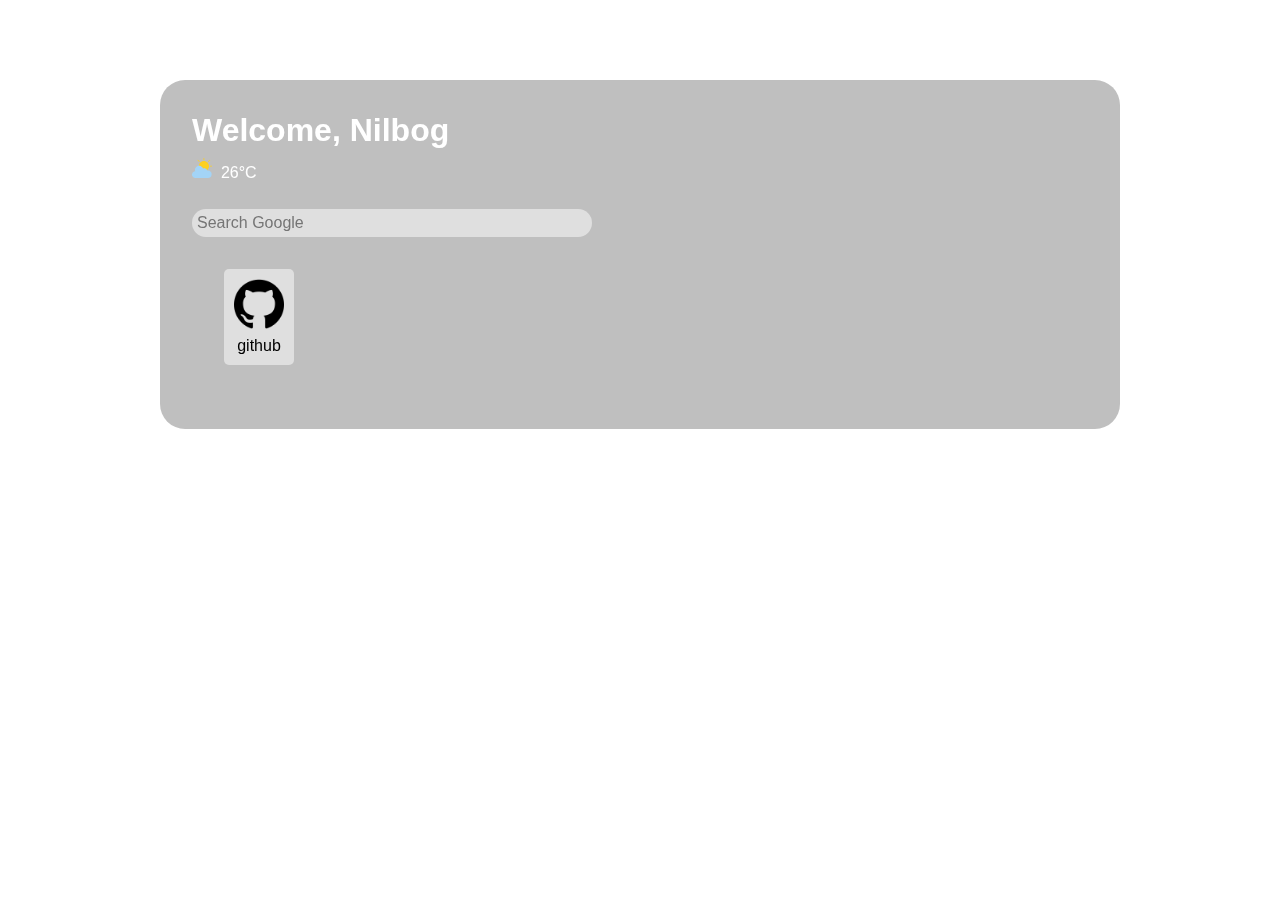
==== index.html @ c76b1d04 "First prototype checkpoint 1" ====
<!DOCTYPE html>
<html>
    <head>
        <title>Nilbog's Server</title>
        <meta charset=UTF-8>
        <meta name="viewport" content="width=device-width, initial-scale=1.0">
        <link rel="stylesheet" href="css/style.css">
    </head>
    <body>
        <main>
            <div class="container">
                <div class="quicklaunch">
                    <!-- make this like the header. add date and time to the other side -->
                    <h1>Welcome, Nilbog</h1>
                    <div id="statusbar">
                        <div class="module"><img src="img/cloudy.png" alt=""> <a>26&deg;C</a></div>
                    </div>
                    <form action="https://www.google.com/search" method="get">
                        <input id="searchbar" type="search" name="q" placeholder="Search Google" autocomplete="off" autocorrect="off" spellcheck="false">
                    </form>
                    <div id="bookmarks">
                        <a href="http://github.com/"><img src="/img/bookmarks/github.png" alt=""><p>github</p></a>
                    </div>
                </div>
                
            </div>
        </main>
        <footer></footer>
    </body>
</html>
---- css/style.css ----
:root {
    --primary-color: var(--dark-mode);
    --secondary-color: var(--light-mode);
    --primary-font: var(--dark-mode-text);
    --secondary-font: var(--light-mode-text);
    --dark-mode: rgb(0, 0, 0, 0.25);
    --light-mode: rgb(255, 255, 255, 0.5);
    --dark-mode-text: white;
    --light-mode-text: black;
}

/* Styles */

body {
    font-family: Arial, Helvetica, sans-serif;
    background-image: url(/img/wallpaper.jpg);
    background-size: cover;
    background-position: center;
    height: 100vh;
}

.container {
    max-width: 75%;
    margin: auto;
    padding: 5em;
    display: flex;
    flex-direction: column;
}
    
.quicklaunch {
    background-color: var(--primary-color);
    backdrop-filter: blur(10px);
    color: var(--primary-font);
    padding: 1em;
    border-radius: 25px;
    font-size: 2em;
    #statusbar {
        height: 50px;
        display: block;
        img {
            height: 20px;
        }
        a {
            font-size: 0.5em;
        }
    }
    #bookmarks {
        padding: 1em;
        display: flex;
        justify-content: space-between;
        a {
            background-color: var(--secondary-color);
            padding: 10px;
            display: inline-block;
            border-radius: 5px;
            text-align: center;
            text-decoration: none;
            p {
                margin: 0;
                font-size: 0.5em;
                color: var(--light-mode-text);
            }
            img {
                width: 50px;
                height: 50px;
            }
        }
        
    }
}



/* Modules */

#searchbar {
    width: 400px;
    background-color: var(--secondary-color);
    padding: 5px;
    border-radius: 20px;
    font-size: 0.5em;
    border: none;
    outline: none;
}

/* Reset */

body, h1, h2, h3, h4, h5, h6 {
    margin: 0;
    font-size: 1em;
}
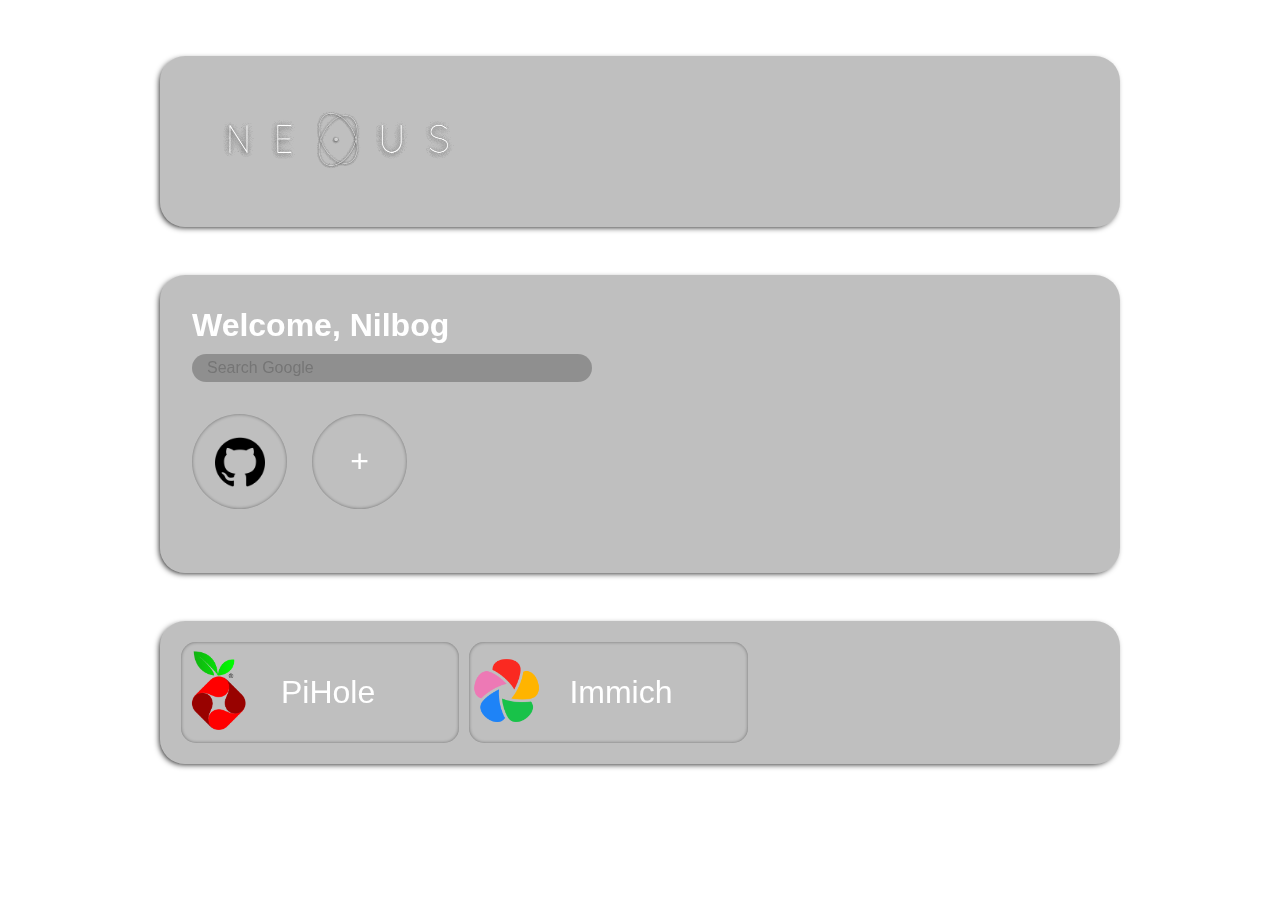
==== commit 704f4908: "Stylesheet progression" ====
--- a/index.html
+++ b/index.html
@@ -5,24 +5,40 @@
         <meta charset=UTF-8>
         <meta name="viewport" content="width=device-width, initial-scale=1.0">
         <link rel="stylesheet" href="css/style.css">
+        <script src="/js/bookmarks.js"></script>
     </head>
-    <body>
+    <body> 
         <main>
+            <header class="acrylic">
+                <div id="logo">
+                    <img src="img/logo.gif" alt="">
+                </div>
+                <div id="profile">
+                    <img src="img/profile.png" alt="">
+                </div>
+            </header>
             <div class="container">
-                <div class="quicklaunch">
+                <div id="quicklaunch" class="acrylic">
                     <!-- make this like the header. add date and time to the other side -->
                     <h1>Welcome, Nilbog</h1>
-                    <div id="statusbar">
-                        <div class="module"><img src="img/cloudy.png" alt=""> <a>26&deg;C</a></div>
-                    </div>
                     <form action="https://www.google.com/search" method="get">
                         <input id="searchbar" type="search" name="q" placeholder="Search Google" autocomplete="off" autocorrect="off" spellcheck="false">
                     </form>
                     <div id="bookmarks">
-                        <a href="http://github.com/"><img src="/img/bookmarks/github.png" alt=""><p>github</p></a>
+                        <a href="http://github.com/"><img src="/img/bookmarks/github.png" alt=""></a>
+                        <a id="addBookmark" onclick="addBookmark">+</a>
                     </div>
                 </div>
-                
+                <div id="apptray" class="acrylic">
+                    <a href="">
+                        <div><img src="img/icons/pihole.png" alt=""></div>
+                        <p>PiHole</p>
+                    </a>
+                    <a href="">
+                        <div><img src="img/icons/immich.png" alt=""></div>
+                        <p>Immich</p>
+                    </a>
+                </div>
             </div>
         </main>
         <footer></footer>
--- a/css/style.css
+++ b/css/style.css
@@ -19,64 +19,120 @@
     height: 100vh;
 }
 
-.container {
+header {
+    display: flex;
+    justify-content: space-between;
+    z-index: 1;
+    flex: 1;
+    #logo {
+        img {
+            padding: 35px;
+            width: 250px;
+            display: inline-block;
+        }
+    }
+    #profile img {
+        margin: 35px;
+        width: 50px;
+        border-radius: 25px;
+        
+    }
+}
+
+main {
     max-width: 75%;
     margin: auto;
-    padding: 5em;
+    padding: 2.5em ;
+}
+
+.container {
     display: flex;
     flex-direction: column;
+    align-items: stretch;
 }
     
-.quicklaunch {
+/* Default styles */
+
+.acrylic {
     background-color: var(--primary-color);
-    backdrop-filter: blur(10px);
+    backdrop-filter: blur(15px);
     color: var(--primary-font);
     padding: 1em;
     border-radius: 25px;
+    margin-block: 1em;
+    box-shadow: -2px 2px 6px -2px black;
+}
+
+/* Modules */
+
+#quicklaunch {
     font-size: 2em;
-    #statusbar {
-        height: 50px;
-        display: block;
-        img {
-            height: 20px;
-        }
+    #bookmarks {
+        padding-block: 1em;
+        display: flex;
+        gap: 25px;
+        flex-wrap: wrap;
         a {
-            font-size: 0.5em;
-        }
-    }
-    #bookmarks {
-        padding: 1em;
-        display: flex;
-        justify-content: space-between;
-        a {
-            background-color: var(--secondary-color);
             padding: 10px;
-            display: inline-block;
-            border-radius: 5px;
-            text-align: center;
+            border-radius: 50px;
             text-decoration: none;
+            width: 75px;
+            height: 75px;
+            display: flex;
+            flex-direction: column;
+            justify-content: center;
+            box-shadow: inset 0 0 5px -2px black;
+            transition: box-shadow 500ms;
+            align-items: center; 
             p {
                 margin: 0;
                 font-size: 0.5em;
                 color: var(--light-mode-text);
+                padding-top: 10px;
             }
             img {
                 width: 50px;
                 height: 50px;
             }
+        } a:hover {
+            box-shadow: inset 0 0 10px 0px black;
+        }
+        #addBookmark:hover {
+            cursor: pointer;
         }
         
     }
 }
 
-
-
-/* Modules */
+#apptray {
+    display: flex;
+    a {
+        display: flex;
+        align-items: center;
+        text-decoration: none;
+        color: var(--dark-mode-text);
+        width: 30%;
+        box-shadow: inset 0 0 5px -2px black;
+        transition: box-shadow 500ms;
+        margin: 5px;
+        border-radius: 15px;
+        img {
+            width: 75px;
+        }
+        p {
+            padding-left: 25px;
+            font-size: 2em;
+        }
+    }
+    a:hover {
+        box-shadow: inset 0 0 10px 0px black;
+    }
+}
 
 #searchbar {
     width: 400px;
-    background-color: var(--secondary-color);
-    padding: 5px;
+    background-color: var(--primary-color);
+    padding: 5px 15px;
     border-radius: 20px;
     font-size: 0.5em;
     border: none;
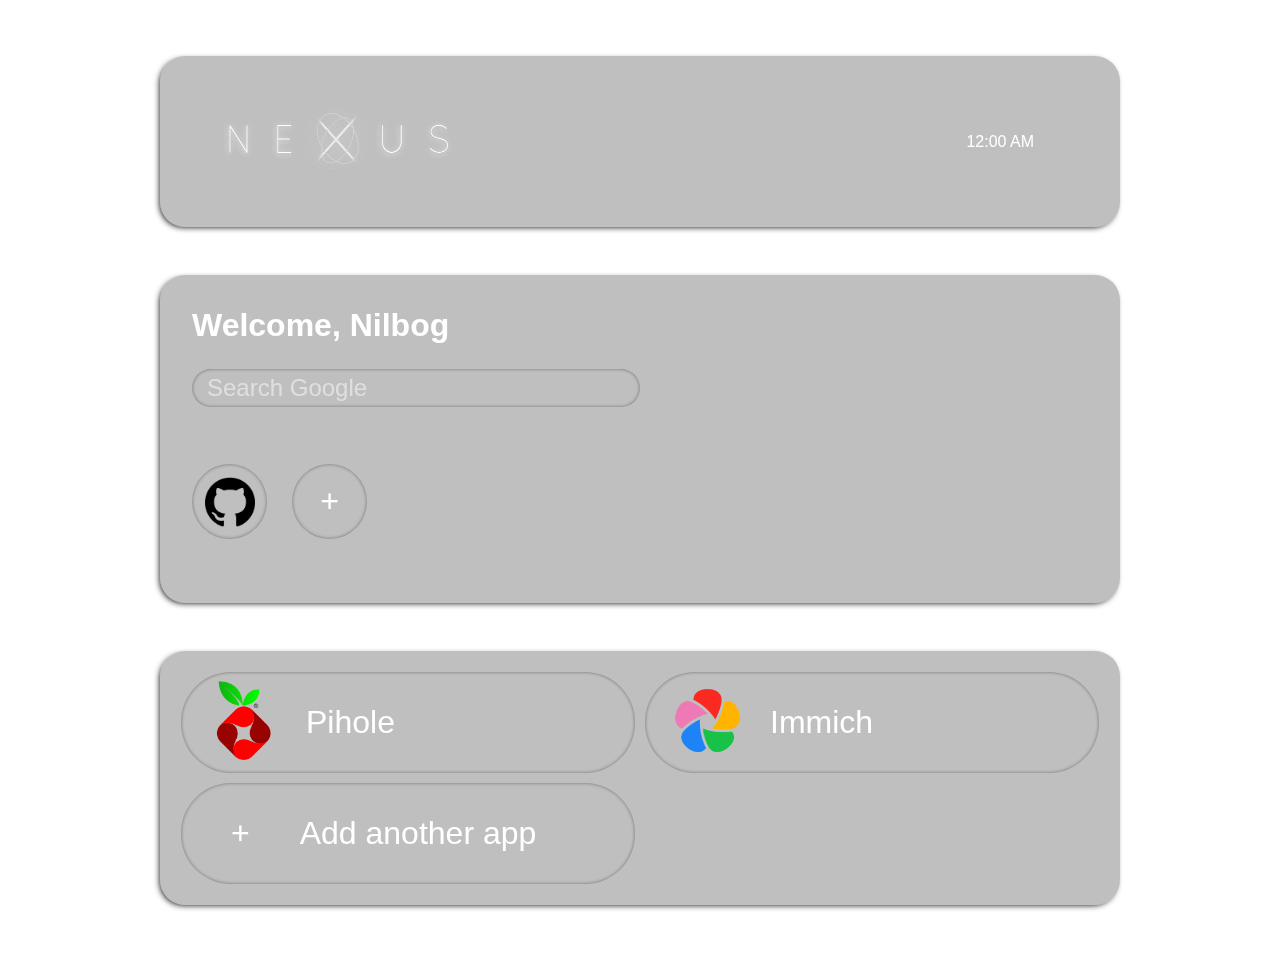
==== commit 585049dd: "Layout improved" ====
--- a/index.html
+++ b/index.html
@@ -14,7 +14,8 @@
                     <img src="img/logo.gif" alt="">
                 </div>
                 <div id="profile">
-                    <img src="img/profile.png" alt="">
+                    <div id="clock">12:00 AM</div>
+                    <div><img src="img/profile.png" alt=""></div>
                 </div>
             </header>
             <div class="container">
@@ -32,11 +33,17 @@
                 <div id="apptray" class="acrylic">
                     <a href="">
                         <div><img src="img/icons/pihole.png" alt=""></div>
-                        <p>PiHole</p>
+                        <p>Pihole</p>
                     </a>
                     <a href="">
                         <div><img src="img/icons/immich.png" alt=""></div>
                         <p>Immich</p>
+                    </a>
+                    <a href="">
+                        <p>+</p><p></p>
+                        <p>Add another app</p>
+                    </a>
+                    <a class="invisible">
                     </a>
                 </div>
             </div>
--- a/css/style.css
+++ b/css/style.css
@@ -31,11 +31,14 @@
             display: inline-block;
         }
     }
-    #profile img {
-        margin: 35px;
-        width: 50px;
-        border-radius: 25px;
-        
+    #profile {
+        display: flex;
+        align-items: center;
+        img {
+            margin: 35px;
+            width: 50px;
+            border-radius: 25px;
+        }
     }
 }
 
@@ -63,6 +66,10 @@
     box-shadow: -2px 2px 6px -2px black;
 }
 
+.invisible {
+    box-shadow: none !important;
+}
+
 /* Modules */
 
 #quicklaunch {
@@ -73,7 +80,6 @@
         gap: 25px;
         flex-wrap: wrap;
         a {
-            padding: 10px;
             border-radius: 50px;
             text-decoration: none;
             width: 75px;
@@ -106,16 +112,20 @@
 
 #apptray {
     display: flex;
+    flex-wrap: wrap;
+    justify-content: space-evenly;
     a {
+        flex-grow: 1;
         display: flex;
+        width: 400px;
         align-items: center;
         text-decoration: none;
         color: var(--dark-mode-text);
-        width: 30%;
         box-shadow: inset 0 0 5px -2px black;
         transition: box-shadow 500ms;
         margin: 5px;
-        border-radius: 15px;
+        border-radius: 50px;
+        padding-inline: 25px;
         img {
             width: 75px;
         }
@@ -130,13 +140,25 @@
 }
 
 #searchbar {
-    width: 400px;
-    background-color: var(--primary-color);
+    width: 50%;
+    background-color: transparent;
+    margin-block: 25px;
     padding: 5px 15px;
     border-radius: 20px;
-    font-size: 0.5em;
+    font-size: 0.75em;
     border: none;
     outline: none;
+    box-shadow: inset 0 0 5px -2px black;
+    transition: box-shadow 500ms;
+}
+#searchbar:focus {
+    box-shadow: inset 0 0 5px 0px black;
+}
+#searchbar:hover {
+    box-shadow: inset 0 0 10px 0px black;
+}
+#searchbar::placeholder {
+    color: rgb(255, 255, 255, 0.5);
 }
 
 /* Reset */
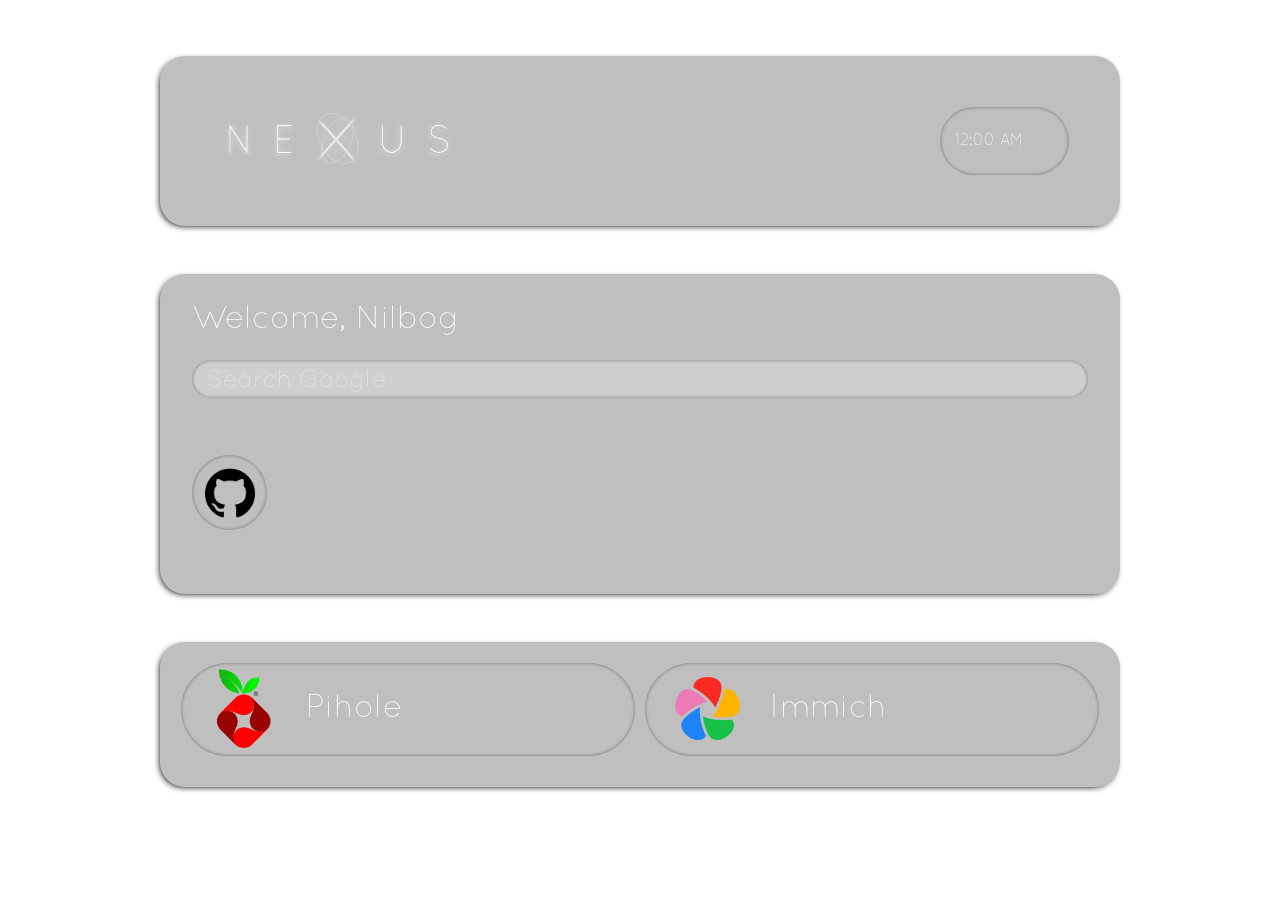
==== commit 966e4141: "Optimized modularity" ====
--- a/index.html
+++ b/index.html
@@ -13,40 +13,40 @@
                 <div id="logo">
                     <img src="img/logo.gif" alt="">
                 </div>
-                <div id="profile">
-                    <div id="clock">12:00 AM</div>
-                    <div><img src="img/profile.png" alt=""></div>
+                <div id="menu" class="node">
+                    <!-- On click, the taskbar will change and show 3 options, light-mode/dark-mode switch, edit mode, and settings icon-->
+                    <div id="taskbar"><p id="lemonthyme">12:00 AM</p></div>
+                    <div id="profile"><img src="img/profile.png" alt=""></div>
                 </div>
             </header>
             <div class="container">
-                <div id="quicklaunch" class="acrylic">
+                <section id="nexuslauncher" class="acrylic">
                     <!-- make this like the header. add date and time to the other side -->
                     <h1>Welcome, Nilbog</h1>
                     <form action="https://www.google.com/search" method="get">
-                        <input id="searchbar" type="search" name="q" placeholder="Search Google" autocomplete="off" autocorrect="off" spellcheck="false">
+                        <input id="searchbar" type="search" name="q" placeholder="Search Google" autocomplete="off" autocorrect="off" spellcheck="false" class="node">
                     </form>
                     <div id="bookmarks">
-                        <a href="http://github.com/"><img src="/img/bookmarks/github.png" alt=""></a>
-                        <a id="addBookmark" onclick="addBookmark">+</a>
+                        <a href="http://github.com/" class="node"><img src="/img/bookmarks/github.png" alt=""></a>
+                        <a id="addBookmark" class="node viewMode" onclick="addBookmark">+</a>
                     </div>
-                </div>
-                <div id="apptray" class="acrylic">
-                    <a href="">
+                </section>
+                <section id="apptray" class="acrylic">
+                    <a href="" class="node">
                         <div><img src="img/icons/pihole.png" alt=""></div>
                         <p>Pihole</p>
                     </a>
-                    <a href="">
+                    <a href="" class="node">
                         <div><img src="img/icons/immich.png" alt=""></div>
                         <p>Immich</p>
                     </a>
-                    <a href="">
-                        <p>+</p><p></p>
-                        <p>Add another app</p>
+                    <a href="" class="node viewMode">
+                        <p>+</p>
                     </a>
                     <a class="invisible">
                     </a>
                 </div>
-            </div>
+            </section>
         </main>
         <footer></footer>
     </body>
--- a/css/style.css
+++ b/css/style.css
@@ -7,12 +7,19 @@
     --light-mode: rgb(255, 255, 255, 0.5);
     --dark-mode-text: white;
     --light-mode-text: black;
+    --font: quicksand;
+}
+
+@font-face {
+    font-family: quicksand;
+    src:
+        url(fonts/Quicksand_Light.otf);
 }
 
 /* Styles */
 
 body {
-    font-family: Arial, Helvetica, sans-serif;
+    font-family: var(--font);
     background-image: url(/img/wallpaper.jpg);
     background-size: cover;
     background-position: center;
@@ -31,13 +38,17 @@
             display: inline-block;
         }
     }
-    #profile {
+    #menu {
         display: flex;
         align-items: center;
-        img {
-            margin: 35px;
-            width: 50px;
-            border-radius: 25px;
+        border-radius: 50px;
+        margin: 35px;
+        div {
+            margin-inline: 15px;
+            img {
+                width: 50px;
+                border-radius: 25px;
+            }
         }
     }
 }
@@ -66,13 +77,28 @@
     box-shadow: -2px 2px 6px -2px black;
 }
 
+.node {
+    box-shadow: inset 0 0 5px -2px black;
+    transition: box-shadow 500ms;
+}.node:hover {
+    box-shadow: inset 0 0 10px 0px black;
+    cursor: pointer;
+}
+
 .invisible {
     box-shadow: none !important;
 }
 
 /* Modules */
 
-#quicklaunch {
+.viewMode {
+    justify-content: center;
+    display: none !important;
+}
+.viewMode:hover {
+    cursor: pointer;
+}
+#nexuslauncher {
     font-size: 2em;
     #bookmarks {
         padding-block: 1em;
@@ -87,8 +113,7 @@
             display: flex;
             flex-direction: column;
             justify-content: center;
-            box-shadow: inset 0 0 5px -2px black;
-            transition: box-shadow 500ms;
+            
             align-items: center; 
             p {
                 margin: 0;
@@ -103,10 +128,6 @@
         } a:hover {
             box-shadow: inset 0 0 10px 0px black;
         }
-        #addBookmark:hover {
-            cursor: pointer;
-        }
-        
     }
 }
 
@@ -121,8 +142,6 @@
         align-items: center;
         text-decoration: none;
         color: var(--dark-mode-text);
-        box-shadow: inset 0 0 5px -2px black;
-        transition: box-shadow 500ms;
         margin: 5px;
         border-radius: 50px;
         padding-inline: 25px;
@@ -134,31 +153,22 @@
             font-size: 2em;
         }
     }
-    a:hover {
-        box-shadow: inset 0 0 10px 0px black;
-    }
 }
 
 #searchbar {
-    width: 50%;
-    background-color: transparent;
+    width: 100%;
+    background-color: rgba(255, 255, 255, 0.25);
     margin-block: 25px;
     padding: 5px 15px;
     border-radius: 20px;
     font-size: 0.75em;
     border: none;
     outline: none;
-    box-shadow: inset 0 0 5px -2px black;
-    transition: box-shadow 500ms;
-}
-#searchbar:focus {
+}#searchbar:focus {
     box-shadow: inset 0 0 5px 0px black;
-}
-#searchbar:hover {
-    box-shadow: inset 0 0 10px 0px black;
-}
-#searchbar::placeholder {
+}#searchbar::placeholder {
     color: rgb(255, 255, 255, 0.5);
+    font-family: var(--font);
 }
 
 /* Reset */
@@ -166,4 +176,5 @@
 body, h1, h2, h3, h4, h5, h6 {
     margin: 0;
     font-size: 1em;
+    font-weight: lighter;
 }